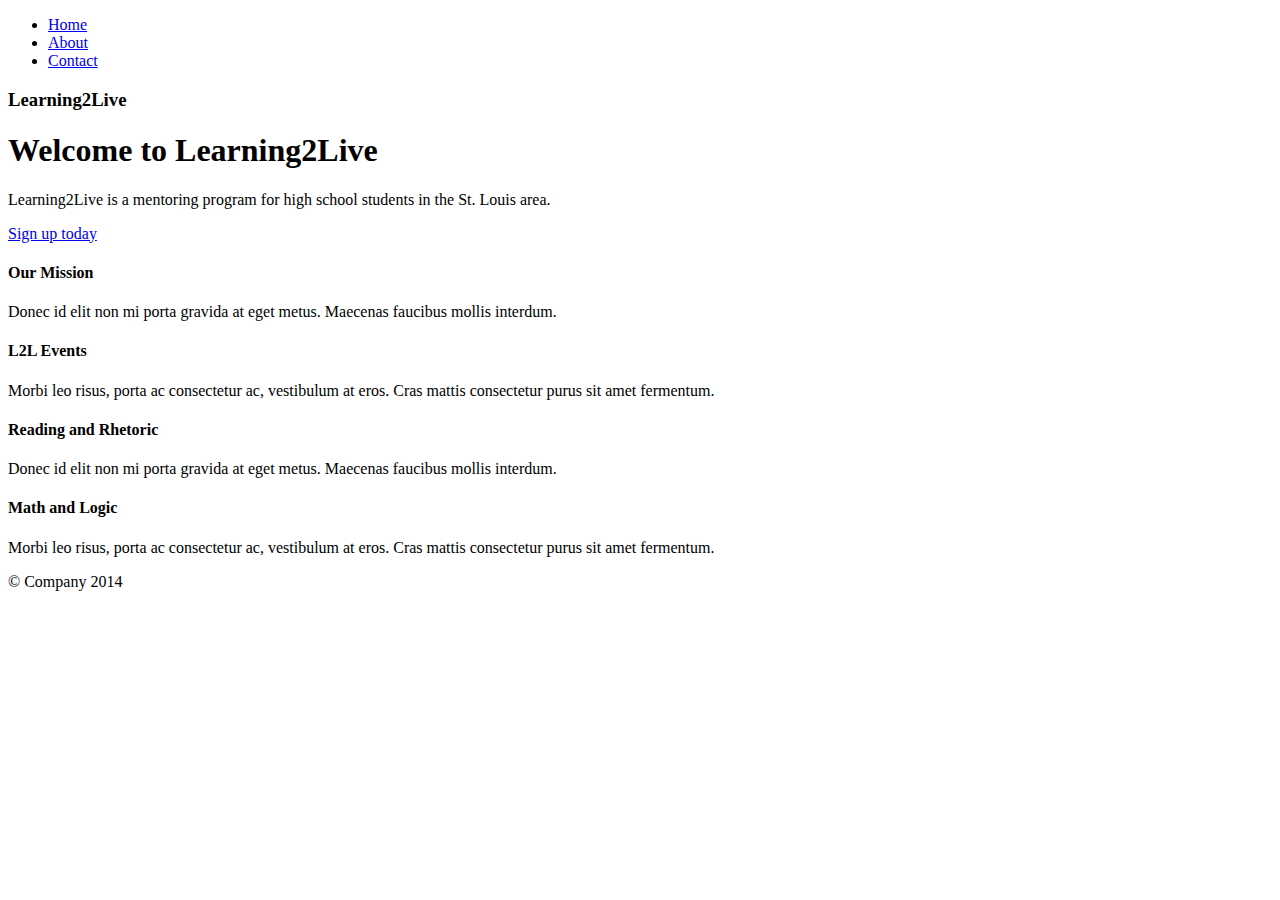
==== index.html @ 87ce0630 "Wireframe for Project Two" ====
<!DOCTYPE html>
<html lang="en">
  <head>
    <meta charset="utf-8">
    <meta http-equiv="X-UA-Compatible" content="IE=edge">
    <meta name="viewport" content="width=device-width, initial-scale=1">
    <meta name="description" content="">
    <meta name="author" content="">
    <link rel="icon" href="../../favicon.ico">

    <title>Welcome to Learning2Live</title>

    <!-- Bootstrap core CSS -->
    <link href="../Project-Two/css/bootstrap.min.css" rel="stylesheet">

    <!-- Custom styles for this template -->
    <link href="jumbotron-narrow.css" rel="stylesheet">

    <!-- HTML5 shim and Respond.js for IE8 support of HTML5 elements and media queries -->
    <!--[if lt IE 9]>
      <script src="https://oss.maxcdn.com/html5shiv/3.7.2/html5shiv.min.js"></script>
      <script src="https://oss.maxcdn.com/respond/1.4.2/respond.min.js"></script>
    <![endif]-->
  </head>

  <body>

    <div class="container">
      <div class="header">
        <nav>
          <ul class="nav nav-pills pull-right">
            <li role="presentation" class="active"><a href="index.html">Home</a></li>
            <li role="presentation"><a href="about.html">About</a></li>
            <li role="presentation"><a href="contact.html">Contact</a></li>
          </ul>
        </nav>
        <h3 class="text-muted">Learning2Live</h3>
      </div>

      <div class="jumbotron">
        <h1>Welcome to Learning2Live</h1>
        <p class="lead">Learning2Live is a mentoring program for high school students in the St. Louis area.</p>
        <p><a class="btn btn-lg btn-success" href="SignUp.html" role="button">Sign up today</a></p>
      </div>

      <div class="row marketing">
        <div class="col-lg-6">
          <h4>Our Mission</h4>
          <p>Donec id elit non mi porta gravida at eget metus. Maecenas faucibus mollis interdum.</p>

          <h4>L2L Events</h4>
          <p>Morbi leo risus, porta ac consectetur ac, vestibulum at eros. Cras mattis consectetur purus sit amet fermentum.</p>

          <!-- <h4>Subheading</h4>
          <p>Maecenas sed diam eget risus varius blandit sit amet non magna.</p> -->
        </div>

        <div class="col-lg-6">
          <h4>Reading and Rhetoric</h4>
          <p>Donec id elit non mi porta gravida at eget metus. Maecenas faucibus mollis interdum.</p>

          <h4>Math and Logic</h4>
          <p>Morbi leo risus, porta ac consectetur ac, vestibulum at eros. Cras mattis consectetur purus sit amet fermentum.</p>

          <!-- <h4>Subheading</h4>
          <p>Maecenas sed diam eget risus varius blandit sit amet non magna.</p> -->
        </div>
      </div>

      <footer class="footer">
        <p>&copy; Company 2014</p>
      </footer>

    </div> <!-- /container -->


    <!-- IE10 viewport hack for Surface/desktop Windows 8 bug -->
    <script src="../../assets/js/ie10-viewport-bug-workaround.js"></script>
  </body>
</html>
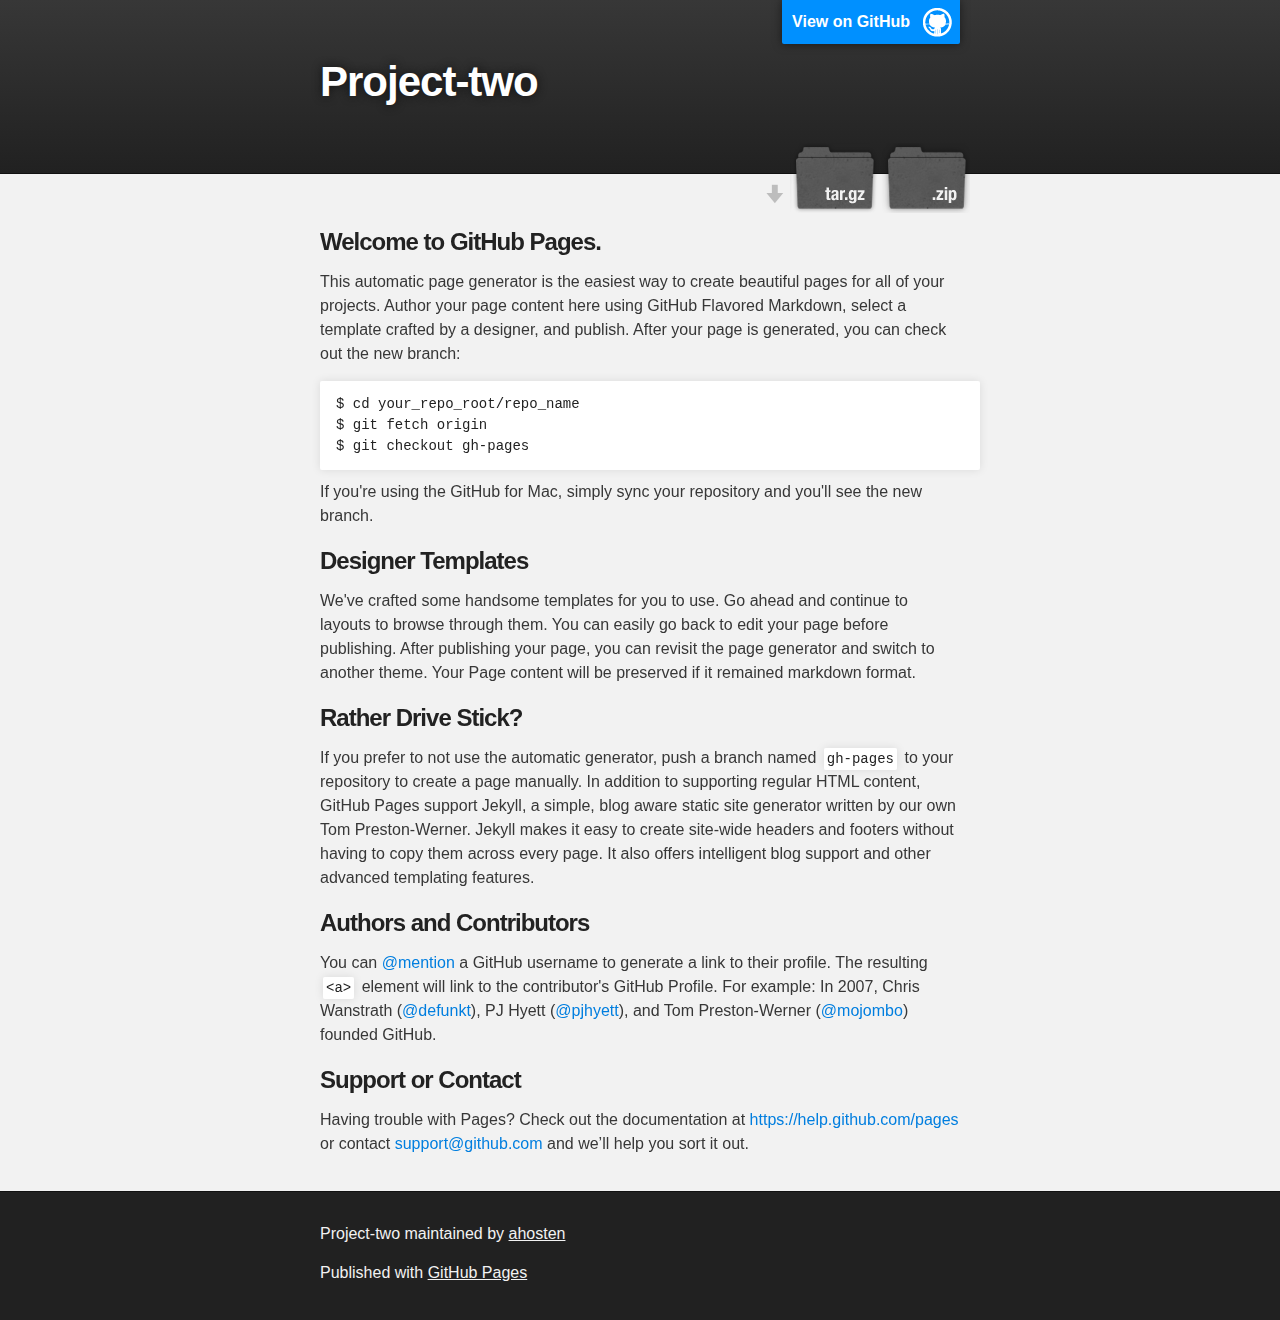
==== commit b69a0804: "Create gh-pages branch via GitHub" ====
--- a/index.html
+++ b/index.html
@@ -1,80 +1,79 @@
 <!DOCTYPE html>
-<html lang="en">
+<html>
+
   <head>
-    <meta charset="utf-8">
-    <meta http-equiv="X-UA-Compatible" content="IE=edge">
-    <meta name="viewport" content="width=device-width, initial-scale=1">
-    <meta name="description" content="">
-    <meta name="author" content="">
-    <link rel="icon" href="../../favicon.ico">
+    <meta charset='utf-8'>
+    <meta http-equiv="X-UA-Compatible" content="chrome=1">
+    <meta name="description" content="Project-two : ">
 
-    <title>Welcome to Learning2Live</title>
+    <link rel="stylesheet" type="text/css" media="screen" href="stylesheets/stylesheet.css">
 
-    <!-- Bootstrap core CSS -->
-    <link href="../Project-Two/css/bootstrap.min.css" rel="stylesheet">
-
-    <!-- Custom styles for this template -->
-    <link href="jumbotron-narrow.css" rel="stylesheet">
-
-    <!-- HTML5 shim and Respond.js for IE8 support of HTML5 elements and media queries -->
-    <!--[if lt IE 9]>
-      <script src="https://oss.maxcdn.com/html5shiv/3.7.2/html5shiv.min.js"></script>
-      <script src="https://oss.maxcdn.com/respond/1.4.2/respond.min.js"></script>
-    <![endif]-->
+    <title>Project-two</title>
   </head>
 
   <body>
 
-    <div class="container">
-      <div class="header">
-        <nav>
-          <ul class="nav nav-pills pull-right">
-            <li role="presentation" class="active"><a href="index.html">Home</a></li>
-            <li role="presentation"><a href="about.html">About</a></li>
-            <li role="presentation"><a href="contact.html">Contact</a></li>
-          </ul>
-        </nav>
-        <h3 class="text-muted">Learning2Live</h3>
-      </div>
+    <!-- HEADER -->
+    <div id="header_wrap" class="outer">
+        <header class="inner">
+          <a id="forkme_banner" href="https://github.com/ahosten/Project-Two">View on GitHub</a>
 
-      <div class="jumbotron">
-        <h1>Welcome to Learning2Live</h1>
-        <p class="lead">Learning2Live is a mentoring program for high school students in the St. Louis area.</p>
-        <p><a class="btn btn-lg btn-success" href="SignUp.html" role="button">Sign up today</a></p>
-      </div>
+          <h1 id="project_title">Project-two</h1>
+          <h2 id="project_tagline"></h2>
 
-      <div class="row marketing">
-        <div class="col-lg-6">
-          <h4>Our Mission</h4>
-          <p>Donec id elit non mi porta gravida at eget metus. Maecenas faucibus mollis interdum.</p>
+            <section id="downloads">
+              <a class="zip_download_link" href="https://github.com/ahosten/Project-Two/zipball/master">Download this project as a .zip file</a>
+              <a class="tar_download_link" href="https://github.com/ahosten/Project-Two/tarball/master">Download this project as a tar.gz file</a>
+            </section>
+        </header>
+    </div>
 
-          <h4>L2L Events</h4>
-          <p>Morbi leo risus, porta ac consectetur ac, vestibulum at eros. Cras mattis consectetur purus sit amet fermentum.</p>
+    <!-- MAIN CONTENT -->
+    <div id="main_content_wrap" class="outer">
+      <section id="main_content" class="inner">
+        <h3>
+<a id="welcome-to-github-pages" class="anchor" href="#welcome-to-github-pages" aria-hidden="true"><span class="octicon octicon-link"></span></a>Welcome to GitHub Pages.</h3>
 
-          <!-- <h4>Subheading</h4>
-          <p>Maecenas sed diam eget risus varius blandit sit amet non magna.</p> -->
-        </div>
+<p>This automatic page generator is the easiest way to create beautiful pages for all of your projects. Author your page content here using GitHub Flavored Markdown, select a template crafted by a designer, and publish. After your page is generated, you can check out the new branch:</p>
 
-        <div class="col-lg-6">
-          <h4>Reading and Rhetoric</h4>
-          <p>Donec id elit non mi porta gravida at eget metus. Maecenas faucibus mollis interdum.</p>
+<pre><code>$ cd your_repo_root/repo_name
+$ git fetch origin
+$ git checkout gh-pages
+</code></pre>
 
-          <h4>Math and Logic</h4>
-          <p>Morbi leo risus, porta ac consectetur ac, vestibulum at eros. Cras mattis consectetur purus sit amet fermentum.</p>
+<p>If you're using the GitHub for Mac, simply sync your repository and you'll see the new branch.</p>
 
-          <!-- <h4>Subheading</h4>
-          <p>Maecenas sed diam eget risus varius blandit sit amet non magna.</p> -->
-        </div>
-      </div>
+<h3>
+<a id="designer-templates" class="anchor" href="#designer-templates" aria-hidden="true"><span class="octicon octicon-link"></span></a>Designer Templates</h3>
 
-      <footer class="footer">
-        <p>&copy; Company 2014</p>
+<p>We've crafted some handsome templates for you to use. Go ahead and continue to layouts to browse through them. You can easily go back to edit your page before publishing. After publishing your page, you can revisit the page generator and switch to another theme. Your Page content will be preserved if it remained markdown format.</p>
+
+<h3>
+<a id="rather-drive-stick" class="anchor" href="#rather-drive-stick" aria-hidden="true"><span class="octicon octicon-link"></span></a>Rather Drive Stick?</h3>
+
+<p>If you prefer to not use the automatic generator, push a branch named <code>gh-pages</code> to your repository to create a page manually. In addition to supporting regular HTML content, GitHub Pages support Jekyll, a simple, blog aware static site generator written by our own Tom Preston-Werner. Jekyll makes it easy to create site-wide headers and footers without having to copy them across every page. It also offers intelligent blog support and other advanced templating features.</p>
+
+<h3>
+<a id="authors-and-contributors" class="anchor" href="#authors-and-contributors" aria-hidden="true"><span class="octicon octicon-link"></span></a>Authors and Contributors</h3>
+
+<p>You can <a href="https://github.com/blog/821" class="user-mention">@mention</a> a GitHub username to generate a link to their profile. The resulting <code>&lt;a&gt;</code> element will link to the contributor's GitHub Profile. For example: In 2007, Chris Wanstrath (<a href="https://github.com/defunkt" class="user-mention">@defunkt</a>), PJ Hyett (<a href="https://github.com/pjhyett" class="user-mention">@pjhyett</a>), and Tom Preston-Werner (<a href="https://github.com/mojombo" class="user-mention">@mojombo</a>) founded GitHub.</p>
+
+<h3>
+<a id="support-or-contact" class="anchor" href="#support-or-contact" aria-hidden="true"><span class="octicon octicon-link"></span></a>Support or Contact</h3>
+
+<p>Having trouble with Pages? Check out the documentation at <a href="https://help.github.com/pages">https://help.github.com/pages</a> or contact <a href="mailto:support@github.com">support@github.com</a> and we’ll help you sort it out.</p>
+      </section>
+    </div>
+
+    <!-- FOOTER  -->
+    <div id="footer_wrap" class="outer">
+      <footer class="inner">
+        <p class="copyright">Project-two maintained by <a href="https://github.com/ahosten">ahosten</a></p>
+        <p>Published with <a href="http://pages.github.com">GitHub Pages</a></p>
       </footer>
+    </div>
 
-    </div> <!-- /container -->
+    
 
-
-    <!-- IE10 viewport hack for Surface/desktop Windows 8 bug -->
-    <script src="../../assets/js/ie10-viewport-bug-workaround.js"></script>
   </body>
 </html>
--- a/stylesheets/stylesheet.css
+++ b/stylesheets/stylesheet.css
@@ -0,0 +1,425 @@
+/*******************************************************************************
+Slate Theme for GitHub Pages
+by Jason Costello, @jsncostello
+*******************************************************************************/
+
+@import url(pygment_trac.css);
+
+/*******************************************************************************
+MeyerWeb Reset
+*******************************************************************************/
+
+html, body, div, span, applet, object, iframe,
+h1, h2, h3, h4, h5, h6, p, blockquote, pre,
+a, abbr, acronym, address, big, cite, code,
+del, dfn, em, img, ins, kbd, q, s, samp,
+small, strike, strong, sub, sup, tt, var,
+b, u, i, center,
+dl, dt, dd, ol, ul, li,
+fieldset, form, label, legend,
+table, caption, tbody, tfoot, thead, tr, th, td,
+article, aside, canvas, details, embed,
+figure, figcaption, footer, header, hgroup,
+menu, nav, output, ruby, section, summary,
+time, mark, audio, video {
+  margin: 0;
+  padding: 0;
+  border: 0;
+  font: inherit;
+  vertical-align: baseline;
+}
+
+/* HTML5 display-role reset for older browsers */
+article, aside, details, figcaption, figure,
+footer, header, hgroup, menu, nav, section {
+  display: block;
+}
+
+ol, ul {
+  list-style: none;
+}
+
+table {
+  border-collapse: collapse;
+  border-spacing: 0;
+}
+
+/*******************************************************************************
+Theme Styles
+*******************************************************************************/
+
+body {
+  box-sizing: border-box;
+  color:#373737;
+  background: #212121;
+  font-size: 16px;
+  font-family: 'Myriad Pro', Calibri, Helvetica, Arial, sans-serif;
+  line-height: 1.5;
+  -webkit-font-smoothing: antialiased;
+}
+
+h1, h2, h3, h4, h5, h6 {
+  margin: 10px 0;
+  font-weight: 700;
+  color:#222222;
+  font-family: 'Lucida Grande', 'Calibri', Helvetica, Arial, sans-serif;
+  letter-spacing: -1px;
+}
+
+h1 {
+  font-size: 36px;
+  font-weight: 700;
+}
+
+h2 {
+  padding-bottom: 10px;
+  font-size: 32px;
+  background: url('../images/bg_hr.png') repeat-x bottom;
+}
+
+h3 {
+  font-size: 24px;
+}
+
+h4 {
+  font-size: 21px;
+}
+
+h5 {
+  font-size: 18px;
+}
+
+h6 {
+  font-size: 16px;
+}
+
+p {
+  margin: 10px 0 15px 0;
+}
+
+footer p {
+  color: #f2f2f2;
+}
+
+a {
+  text-decoration: none;
+  color: #007edf;
+  text-shadow: none;
+
+  transition: color 0.5s ease;
+  transition: text-shadow 0.5s ease;
+  -webkit-transition: color 0.5s ease;
+  -webkit-transition: text-shadow 0.5s ease;
+  -moz-transition: color 0.5s ease;
+  -moz-transition: text-shadow 0.5s ease;
+  -o-transition: color 0.5s ease;
+  -o-transition: text-shadow 0.5s ease;
+  -ms-transition: color 0.5s ease;
+  -ms-transition: text-shadow 0.5s ease;
+}
+
+a:hover, a:focus {text-decoration: underline;}
+
+footer a {
+  color: #F2F2F2;
+  text-decoration: underline;
+}
+
+em {
+  font-style: italic;
+}
+
+strong {
+  font-weight: bold;
+}
+
+img {
+  position: relative;
+  margin: 0 auto;
+  max-width: 739px;
+  padding: 5px;
+  margin: 10px 0 10px 0;
+  border: 1px solid #ebebeb;
+
+  box-shadow: 0 0 5px #ebebeb;
+  -webkit-box-shadow: 0 0 5px #ebebeb;
+  -moz-box-shadow: 0 0 5px #ebebeb;
+  -o-box-shadow: 0 0 5px #ebebeb;
+  -ms-box-shadow: 0 0 5px #ebebeb;
+}
+
+p img {
+  display: inline;
+  margin: 0;
+  padding: 0;
+  vertical-align: middle;
+  text-align: center;
+  border: none;
+}
+
+pre, code {
+  width: 100%;
+  color: #222;
+  background-color: #fff;
+
+  font-family: Monaco, "Bitstream Vera Sans Mono", "Lucida Console", Terminal, monospace;
+  font-size: 14px;
+
+  border-radius: 2px;
+  -moz-border-radius: 2px;
+  -webkit-border-radius: 2px;
+}
+
+pre {
+  width: 100%;
+  padding: 10px;
+  box-shadow: 0 0 10px rgba(0,0,0,.1);
+  overflow: auto;
+}
+
+code {
+  padding: 3px;
+  margin: 0 3px;
+  box-shadow: 0 0 10px rgba(0,0,0,.1);
+}
+
+pre code {
+  display: block;
+  box-shadow: none;
+}
+
+blockquote {
+  color: #666;
+  margin-bottom: 20px;
+  padding: 0 0 0 20px;
+  border-left: 3px solid #bbb;
+}
+
+
+ul, ol, dl {
+  margin-bottom: 15px
+}
+
+ul {
+  list-style-position: inside;
+  list-style: disc;
+  padding-left: 20px;
+}
+
+ol {
+  list-style-position: inside;
+  list-style: decimal;
+  padding-left: 20px;
+}
+
+dl dt {
+  font-weight: bold;
+}
+
+dl dd {
+  padding-left: 20px;
+  font-style: italic;
+}
+
+dl p {
+  padding-left: 20px;
+  font-style: italic;
+}
+
+hr {
+  height: 1px;
+  margin-bottom: 5px;
+  border: none;
+  background: url('../images/bg_hr.png') repeat-x center;
+}
+
+table {
+  border: 1px solid #373737;
+  margin-bottom: 20px;
+  text-align: left;
+ }
+
+th {
+  font-family: 'Lucida Grande', 'Helvetica Neue', Helvetica, Arial, sans-serif;
+  padding: 10px;
+  background: #373737;
+  color: #fff;
+ }
+
+td {
+  padding: 10px;
+  border: 1px solid #373737;
+ }
+
+form {
+  background: #f2f2f2;
+  padding: 20px;
+}
+
+/*******************************************************************************
+Full-Width Styles
+*******************************************************************************/
+
+.outer {
+  width: 100%;
+}
+
+.inner {
+  position: relative;
+  max-width: 640px;
+  padding: 20px 10px;
+  margin: 0 auto;
+}
+
+#forkme_banner {
+  display: block;
+  position: absolute;
+  top:0;
+  right: 10px;
+  z-index: 10;
+  padding: 10px 50px 10px 10px;
+  color: #fff;
+  background: url('../images/blacktocat.png') #0090ff no-repeat 95% 50%;
+  font-weight: 700;
+  box-shadow: 0 0 10px rgba(0,0,0,.5);
+  border-bottom-left-radius: 2px;
+  border-bottom-right-radius: 2px;
+}
+
+#header_wrap {
+  background: #212121;
+  background: -moz-linear-gradient(top, #373737, #212121);
+  background: -webkit-linear-gradient(top, #373737, #212121);
+  background: -ms-linear-gradient(top, #373737, #212121);
+  background: -o-linear-gradient(top, #373737, #212121);
+  background: linear-gradient(top, #373737, #212121);
+}
+
+#header_wrap .inner {
+  padding: 50px 10px 30px 10px;
+}
+
+#project_title {
+  margin: 0;
+  color: #fff;
+  font-size: 42px;
+  font-weight: 700;
+  text-shadow: #111 0px 0px 10px;
+}
+
+#project_tagline {
+  color: #fff;
+  font-size: 24px;
+  font-weight: 300;
+  background: none;
+  text-shadow: #111 0px 0px 10px;
+}
+
+#downloads {
+  position: absolute;
+  width: 210px;
+  z-index: 10;
+  bottom: -40px;
+  right: 0;
+  height: 70px;
+  background: url('../images/icon_download.png') no-repeat 0% 90%;
+}
+
+.zip_download_link {
+  display: block;
+  float: right;
+  width: 90px;
+  height:70px;
+  text-indent: -5000px;
+  overflow: hidden;
+  background: url(../images/sprite_download.png) no-repeat bottom left;
+}
+
+.tar_download_link {
+  display: block;
+  float: right;
+  width: 90px;
+  height:70px;
+  text-indent: -5000px;
+  overflow: hidden;
+  background: url(../images/sprite_download.png) no-repeat bottom right;
+  margin-left: 10px;
+}
+
+.zip_download_link:hover {
+  background: url(../images/sprite_download.png) no-repeat top left;
+}
+
+.tar_download_link:hover {
+  background: url(../images/sprite_download.png) no-repeat top right;
+}
+
+#main_content_wrap {
+  background: #f2f2f2;
+  border-top: 1px solid #111;
+  border-bottom: 1px solid #111;
+}
+
+#main_content {
+  padding-top: 40px;
+}
+
+#footer_wrap {
+  background: #212121;
+}
+
+
+
+/*******************************************************************************
+Small Device Styles
+*******************************************************************************/
+
+@media screen and (max-width: 480px) {
+  body {
+    font-size:14px;
+  }
+
+  #downloads {
+    display: none;
+  }
+
+  .inner {
+    min-width: 320px;
+    max-width: 480px;
+  }
+
+  #project_title {
+  font-size: 32px;
+  }
+
+  h1 {
+    font-size: 28px;
+  }
+
+  h2 {
+    font-size: 24px;
+  }
+
+  h3 {
+    font-size: 21px;
+  }
+
+  h4 {
+    font-size: 18px;
+  }
+
+  h5 {
+    font-size: 14px;
+  }
+
+  h6 {
+    font-size: 12px;
+  }
+
+  code, pre {
+    min-width: 320px;
+    max-width: 480px;
+    font-size: 11px;
+  }
+
+}
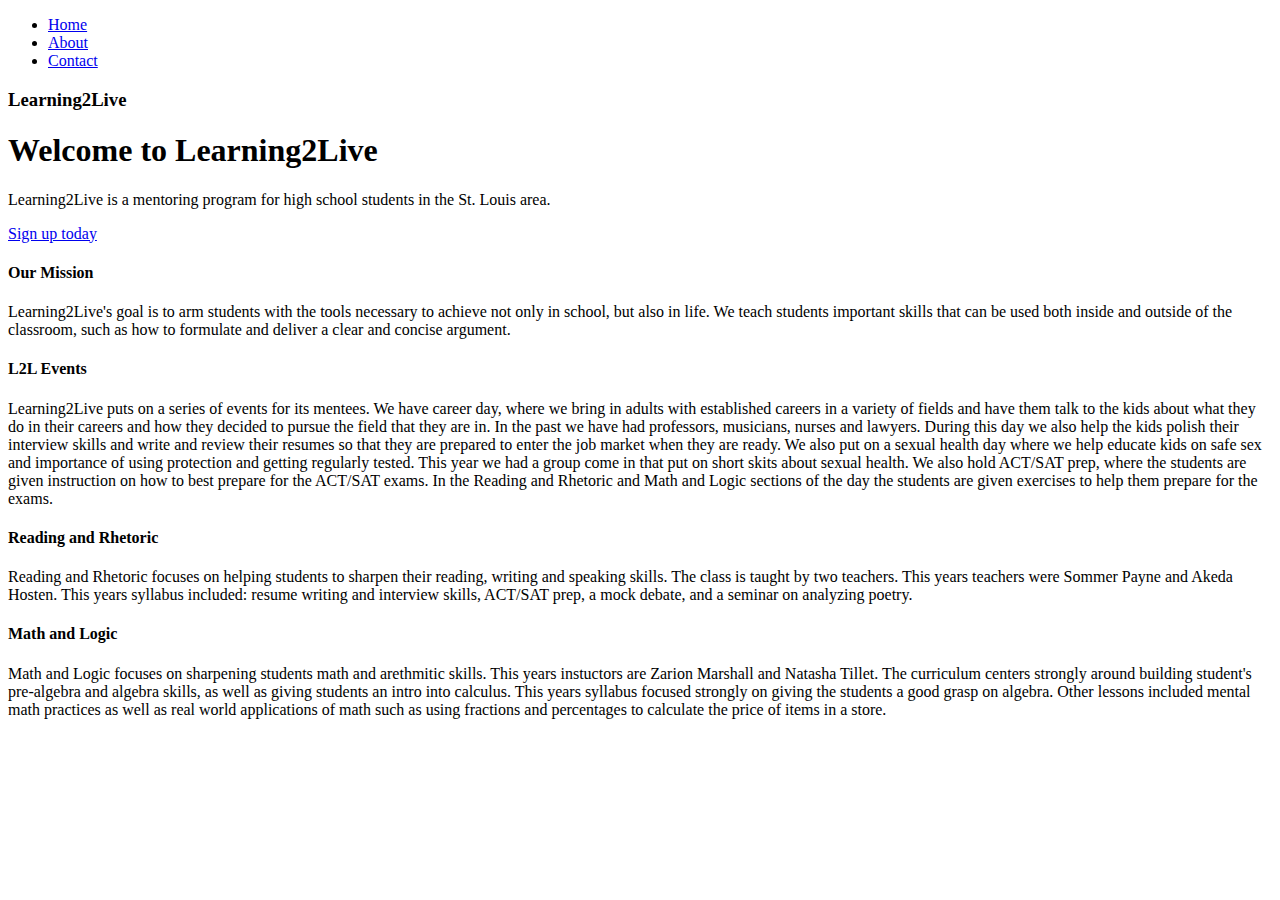
==== commit 32b93a71: "Added Content" ====
--- a/index.html
+++ b/index.html
@@ -1,79 +1,91 @@
 <!DOCTYPE html>
-<html>
+<html lang="en">
+  <head>
+    <meta charset="utf-8">
+    <meta http-equiv="X-UA-Compatible" content="IE=edge">
+    <meta name="viewport" content="width=device-width, initial-scale=1">
+    <meta name="description" content="">
+    <meta name="author" content="">
+    <link rel="icon" href="../../favicon.ico">
 
-  <head>
-    <meta charset='utf-8'>
-    <meta http-equiv="X-UA-Compatible" content="chrome=1">
-    <meta name="description" content="Project-two : ">
+    <title>Welcome to Learning2Live</title>
 
-    <link rel="stylesheet" type="text/css" media="screen" href="stylesheets/stylesheet.css">
+    <!-- Bootstrap core CSS -->
+    <link href="../Project-Two/css/bootstrap.min.css" rel="stylesheet">
 
-    <title>Project-two</title>
+    <!-- Custom styles for this template -->
+    <link href="jumbotron-narrow.css" rel="stylesheet">
+
+    <!-- HTML5 shim and Respond.js for IE8 support of HTML5 elements and media queries -->
+    <!--[if lt IE 9]>
+      <script src="https://oss.maxcdn.com/html5shiv/3.7.2/html5shiv.min.js"></script>
+      <script src="https://oss.maxcdn.com/respond/1.4.2/respond.min.js"></script>
+    <![endif]-->
   </head>
 
   <body>
 
-    <!-- HEADER -->
-    <div id="header_wrap" class="outer">
-        <header class="inner">
-          <a id="forkme_banner" href="https://github.com/ahosten/Project-Two">View on GitHub</a>
+    <div class="container">
+      <div class="header">
+        <nav>
+          <ul class="nav nav-pills pull-right">
+            <li role="presentation" class="active"><a href="index.html">Home</a></li>
+            <li role="presentation"><a href="about.html">About</a></li>
+            <li role="presentation"><a href="contact.html">Contact</a></li>
+          </ul>
+        </nav>
+        <h3 class="text-muted">Learning2Live</h3>
+      </div>
 
-          <h1 id="project_title">Project-two</h1>
-          <h2 id="project_tagline"></h2>
+      <div class="jumbotron">
+        <h1>Welcome to Learning2Live</h1>
+        <p class="lead">Learning2Live is a mentoring program for high school students in the St. Louis area.</p>
+        <p><a class="btn btn-lg btn-success" href="SignUp.html" role="button">Sign up today</a></p>
+      </div>
 
-            <section id="downloads">
-              <a class="zip_download_link" href="https://github.com/ahosten/Project-Two/zipball/master">Download this project as a .zip file</a>
-              <a class="tar_download_link" href="https://github.com/ahosten/Project-Two/tarball/master">Download this project as a tar.gz file</a>
-            </section>
-        </header>
-    </div>
+      <div class="row marketing">
+        <div class="col-lg-6">
+          <h4>Our Mission</h4>
+          <p>Learning2Live's goal is to arm students with the tools necessary to achieve not only in school, but also in life.
+		  We teach students important skills that can be used both inside and outside of the classroom, such as how to formulate and 
+		  deliver a clear and concise argument.</p>
 
-    <!-- MAIN CONTENT -->
-    <div id="main_content_wrap" class="outer">
-      <section id="main_content" class="inner">
-        <h3>
-<a id="welcome-to-github-pages" class="anchor" href="#welcome-to-github-pages" aria-hidden="true"><span class="octicon octicon-link"></span></a>Welcome to GitHub Pages.</h3>
+          <h4>L2L Events</h4>
+          <p>Learning2Live puts on a series of events for its mentees. We have career day, where we bring in adults with established careers
+		  in a variety of fields and have them talk to the kids about what they do in their careers and how they decided to pursue the field that 
+		  they are in. In the past we have had professors, musicians, nurses and lawyers. During this day we also help the kids polish their interview skills and write and review their resumes
+		  so that they are prepared to enter the job market when they are ready. We also put on a sexual health day where we help educate kids on safe sex and importance of using protection
+		  and getting regularly tested. This year we had a group come in that put on short skits about sexual health. We also hold ACT/SAT prep, where the students are given instruction on how to
+		  best prepare for the ACT/SAT exams. In the Reading and Rhetoric and Math and Logic sections of the day the students are given exercises to help them prepare for the exams.</p>
 
-<p>This automatic page generator is the easiest way to create beautiful pages for all of your projects. Author your page content here using GitHub Flavored Markdown, select a template crafted by a designer, and publish. After your page is generated, you can check out the new branch:</p>
+          <!-- <h4>Subheading</h4>
+          <p>Maecenas sed diam eget risus varius blandit sit amet non magna.</p> -->
+        </div>
 
-<pre><code>$ cd your_repo_root/repo_name
-$ git fetch origin
-$ git checkout gh-pages
-</code></pre>
+        <div class="col-lg-6">
+          <h4>Reading and Rhetoric</h4>
+          <p>Reading and Rhetoric focuses on helping students to sharpen their reading, writing and speaking skills. The class is taught by two teachers. This years teachers were
+		  Sommer Payne and Akeda Hosten. This years syllabus included: resume writing and interview skills, ACT/SAT prep, a mock debate, and a seminar on analyzing poetry.</p>
 
-<p>If you're using the GitHub for Mac, simply sync your repository and you'll see the new branch.</p>
+          <h4>Math and Logic</h4>
+          <p>Math and Logic focuses on sharpening students math and arethmitic skills. This years instuctors are Zarion Marshall and Natasha Tillet. The curriculum centers strongly around building student's
+		  pre-algebra and algebra skills, as well as giving students an intro into calculus. This years syllabus focused strongly on giving the students
+		  a good grasp on algebra. Other lessons included mental math practices as well as real world applications of math such as using fractions and percentages to
+		  calculate the price of items in a store.</p>
 
-<h3>
-<a id="designer-templates" class="anchor" href="#designer-templates" aria-hidden="true"><span class="octicon octicon-link"></span></a>Designer Templates</h3>
+          <!-- <h4>Subheading</h4>
+          <p>Maecenas sed diam eget risus varius blandit sit amet non magna.</p> -->
+        </div>
+      </div>
 
-<p>We've crafted some handsome templates for you to use. Go ahead and continue to layouts to browse through them. You can easily go back to edit your page before publishing. After publishing your page, you can revisit the page generator and switch to another theme. Your Page content will be preserved if it remained markdown format.</p>
+      <footer class="footer">
+        <!-- <p>&copy; Company 2014</p> -->
+      </footer>
 
-<h3>
-<a id="rather-drive-stick" class="anchor" href="#rather-drive-stick" aria-hidden="true"><span class="octicon octicon-link"></span></a>Rather Drive Stick?</h3>
+    </div> <!-- /container -->
 
-<p>If you prefer to not use the automatic generator, push a branch named <code>gh-pages</code> to your repository to create a page manually. In addition to supporting regular HTML content, GitHub Pages support Jekyll, a simple, blog aware static site generator written by our own Tom Preston-Werner. Jekyll makes it easy to create site-wide headers and footers without having to copy them across every page. It also offers intelligent blog support and other advanced templating features.</p>
 
-<h3>
-<a id="authors-and-contributors" class="anchor" href="#authors-and-contributors" aria-hidden="true"><span class="octicon octicon-link"></span></a>Authors and Contributors</h3>
-
-<p>You can <a href="https://github.com/blog/821" class="user-mention">@mention</a> a GitHub username to generate a link to their profile. The resulting <code>&lt;a&gt;</code> element will link to the contributor's GitHub Profile. For example: In 2007, Chris Wanstrath (<a href="https://github.com/defunkt" class="user-mention">@defunkt</a>), PJ Hyett (<a href="https://github.com/pjhyett" class="user-mention">@pjhyett</a>), and Tom Preston-Werner (<a href="https://github.com/mojombo" class="user-mention">@mojombo</a>) founded GitHub.</p>
-
-<h3>
-<a id="support-or-contact" class="anchor" href="#support-or-contact" aria-hidden="true"><span class="octicon octicon-link"></span></a>Support or Contact</h3>
-
-<p>Having trouble with Pages? Check out the documentation at <a href="https://help.github.com/pages">https://help.github.com/pages</a> or contact <a href="mailto:support@github.com">support@github.com</a> and we’ll help you sort it out.</p>
-      </section>
-    </div>
-
-    <!-- FOOTER  -->
-    <div id="footer_wrap" class="outer">
-      <footer class="inner">
-        <p class="copyright">Project-two maintained by <a href="https://github.com/ahosten">ahosten</a></p>
-        <p>Published with <a href="http://pages.github.com">GitHub Pages</a></p>
-      </footer>
-    </div>
-
-    
-
+    <!-- IE10 viewport hack for Surface/desktop Windows 8 bug -->
+    <script src="../../assets/js/ie10-viewport-bug-workaround.js"></script>
   </body>
 </html>
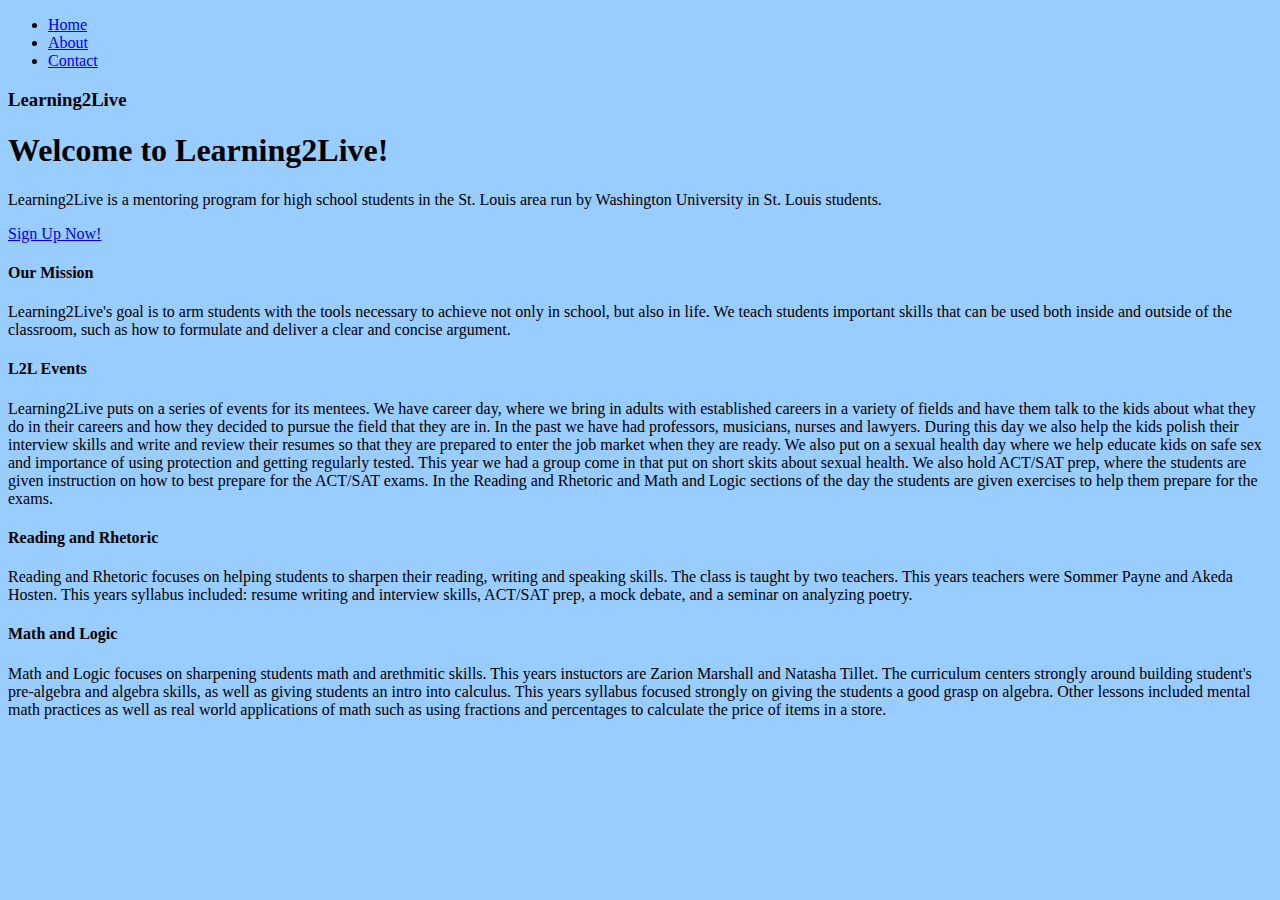
==== commit 78b5b183: "Finished Styling" ====
--- a/index.html
+++ b/index.html
@@ -12,6 +12,9 @@
 
     <!-- Bootstrap core CSS -->
     <link href="../Project-Two/css/bootstrap.min.css" rel="stylesheet">
+	
+	<!-- Custom CSS -->
+	<link href="css/custom.css" rel="stylesheet">
 
     <!-- Custom styles for this template -->
     <link href="jumbotron-narrow.css" rel="stylesheet">
@@ -38,9 +41,9 @@
       </div>
 
       <div class="jumbotron">
-        <h1>Welcome to Learning2Live</h1>
-        <p class="lead">Learning2Live is a mentoring program for high school students in the St. Louis area.</p>
-        <p><a class="btn btn-lg btn-success" href="SignUp.html" role="button">Sign up today</a></p>
+        <h1>Welcome to Learning2Live!</h1>
+        <p class="lead">Learning2Live is a mentoring program for high school students in the St. Louis area run by Washington University in St. Louis students.</p>
+        <p><a class="btn btn-lg btn-success" href="SignUp.html" role="button">Sign Up Now!</a></p>
       </div>
 
       <div class="row marketing">
--- a/css/custom.css
+++ b/css/custom.css
@@ -0,0 +1,14 @@
+/* Custom CSS for Project Two */
+
+p {
+font-size: 16px;
+}
+
+body{
+background-color: #99CCFF ;
+}
+
+div.biglogo{
+text-align: center;
+}
+
